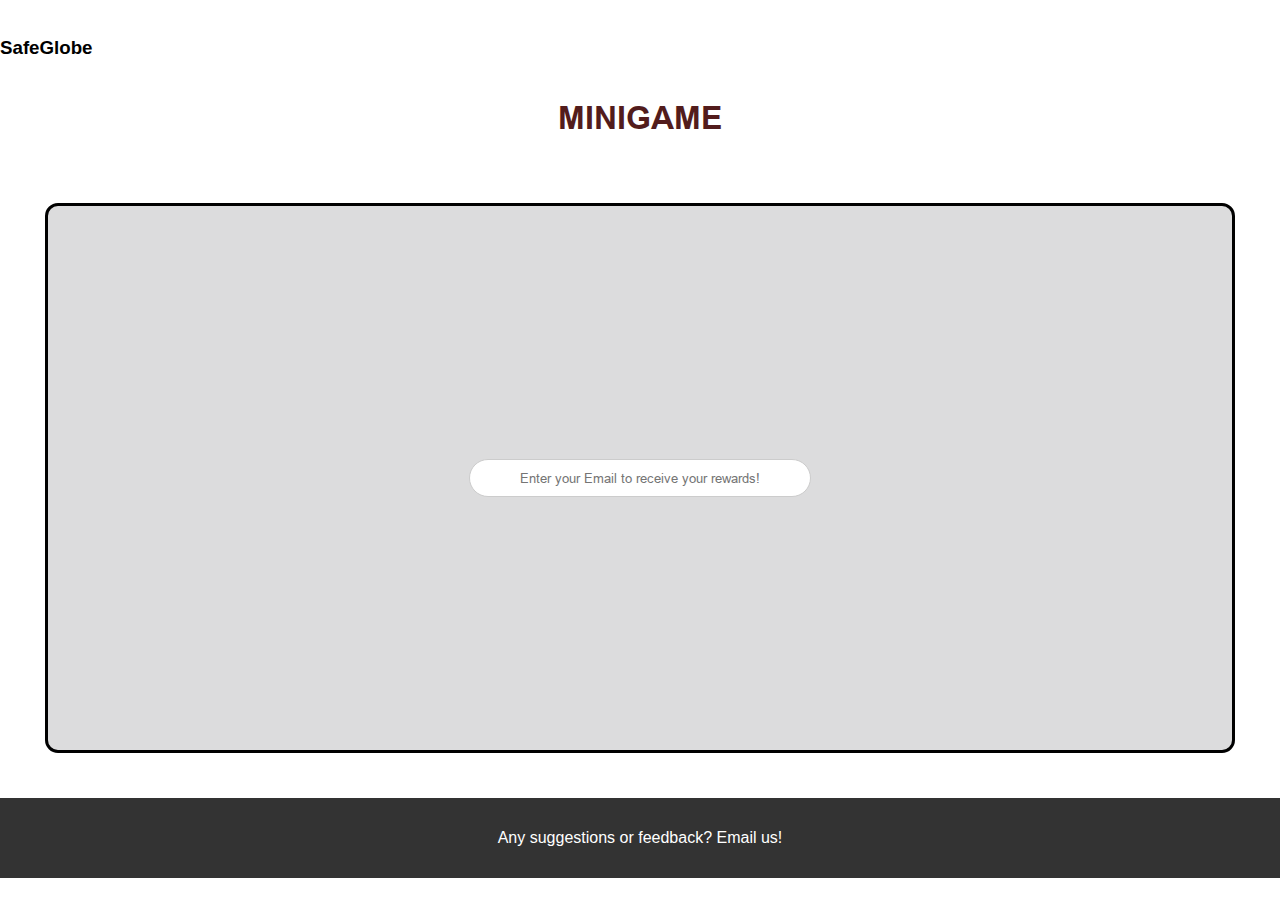
==== email-input.html @ 707d9ada "Updated minigame, added to email input and minigame-finish pages" ====
<!DOCTYPE html>
<html lang="en">
<head>
    <meta charset="UTF-8">
    <meta name="viewport" content="width=device-width, initial-scale=1.0">
    <title>Assignment 2</title>
    <link rel="stylesheet" href="style.css" type="text/css">
</head> 

<body>
    <a href="index.html" class="logo"><h3>SafeGlobe</h3></a>
    <div class="header"> <h1>MINIGAME</h1> </div>
        <div class="gamecontainer">
            <div class="email-container">
                <input type="text" id="emailInput" placeholder="Enter your Email to receive your rewards!">
            </div>
        </div>
    <div class="footer">
        <p>Any suggestions or feedback? <a href="/email">Email us!</a></p>
      </div>
    <script src="script.js"></script>
        
</body>
</html>
---- style.css ----
@font-face {
    font-family: 'ArialBoldItalic';
    src: url('fonts/Arial_Bold_Italic.ttf') format('truetype');
    font-weight: bold;
    font-style: normal;
}

@font-face {
    font-family: 'ArialBold';
    src: url('fonts/Arial_Bold.ttf') format('truetype');
    font-weight: bold;
    font-style: normal;
}

@font-face {
    font-family: 'ArialItalic';
    src: url('fonts/Arial_Italic.ttf') format('truetype');
    font-weight: normal;
    font-style: normal;
}

@font-face {
    font-family: 'Arial';
    src: url('fonts/Arial.ttf') format('truetype');
    font-weight: normal;
    font-style: normal;
}

@font-face {
    font-family: 'CalibriBoldItalic';
    src: url('fonts/Calibri\ Bold\ Italic.ttf Bold Italic.ttf') format('truetype');
    font-weight: bold;
    font-style: italic;
}

@font-face {
    font-family: 'CalibriRegular';
    src: url('fonts/Calibri\ Regular.ttf Regular.ttf') format('truetype');
    font-weight: normal;
    font-style: normal;
}

@font-face {
    font-family: 'MS PGothic';
    src: url('fonts/MS\ PGothic.ttf') format('truetype');
    font-weight: normal;
    font-style: normal;
}

h3{
    font-family: 'MS PGothic', sans-serif;
}

h1{
    font-family: 'ArialBold', sans-serif;
    color: #521C1C
}

body {
    margin: 0;
    padding: 0;
    font-family: 'Calibri', sans-serif;
}


.body{margin: 0; padding: 0;}
.logo{
    margin-left: 2rem;
    text-decoration: none;
    color: inherit;
 }

 .header{
    display: flex;
    justify-content: center;
 }

/*index*/
.mapcontainer {
    padding-left: 3rem;
    padding-right: 3rem;
    margin-bottom: 2rem;
    height: 400px; 
}

#map {
    border-radius: 30px;
    width: 100%; 
    height: 100%; 
}

.message 
{
    text-align: center;
    margin-bottom: 2rem;
    text-decoration: none;
}


/*minigame*/
.gamecontainer{
    outline-style: solid;
    background-color: #DCDCDD;
    border-radius: 10px;
    height: 30rem;
    padding: 2rem;
    margin: 3rem;
    display: flex;
    align-items: center;
    flex-direction: column;
}
.gamecontainer p{
    margin-top:2rem;
    font-size: 40px;
}

#startButton{
    border-radius: 40px;
    margin-top: 2rem;
    padding-left: 3rem;
    padding-right: 3rem;
    background-color: grey;
    text-decoration: none;
    color: white;
}

#startButton p{
    font-size: 40px;
}

/*minigame-play*/

.option {
    width: 100px; 
    height: 40px; 
    border-radius: 8px;
    padding: 10px;
    margin: 10px;
    box-shadow: 0 0 10px rgba(0, 0, 0, 0.1);
    background-color: #efa04c;
    cursor: pointer; 
}

#question-container {
    margin-bottom: 20px;
    display:flex
}

#options-container {
    display: flex;
    flex-wrap: wrap;
}

#question-container p{
    font-size: 20px;
}

#Billy {
    display: inline-block;
    margin-right: 10px; 
    height:12rem
}
#question-text {
    display: inline-block;
    border-radius: 50%;
    background-color: #ff8dba; 
    padding: 30px;
    margin-top: 0;
    margin-left: 3rem;
    margin-bottom: 0;
}

#bubble1{
    width: 0.5rem;
    height: 0.5rem;
    background-color: #ff8dba; 
    border-radius: 50%;
    margin-left: 1rem;
}
#bubble2{
    width: 0.25rem;
    height: 0.25rem;
    background-color: #ff8dba; 
    border-radius: 50%;

}

.option.correct {
    background-color: #5cb85c; 
    color: #fff; 
}

.option.wrong {
    background-color: #d9534f; 
    color: #fff; 
}

/*Email input*/
.email-container {
    text-align: center;

}
.email-container {
    display: flex;
    justify-content: center;
    align-items: center;
    height: 100%;
}

#emailInput {
    padding: 10px;
    border: 1px solid #ccc;
    border-radius: 60px; 
    width:20rem;
    text-align: center;

}

#emailInput:focus {
    border-color: #007bff;
}

/* Footer */
.footer {
    margin:0;
    background-color: #333;
    color: #fff;
    padding: 15px;
    text-align: center;
  }
  
  .footer a {
    color: #fff;
    text-decoration: none;
  }
  
  .footer a:hover {
    text-decoration: underline;
  }
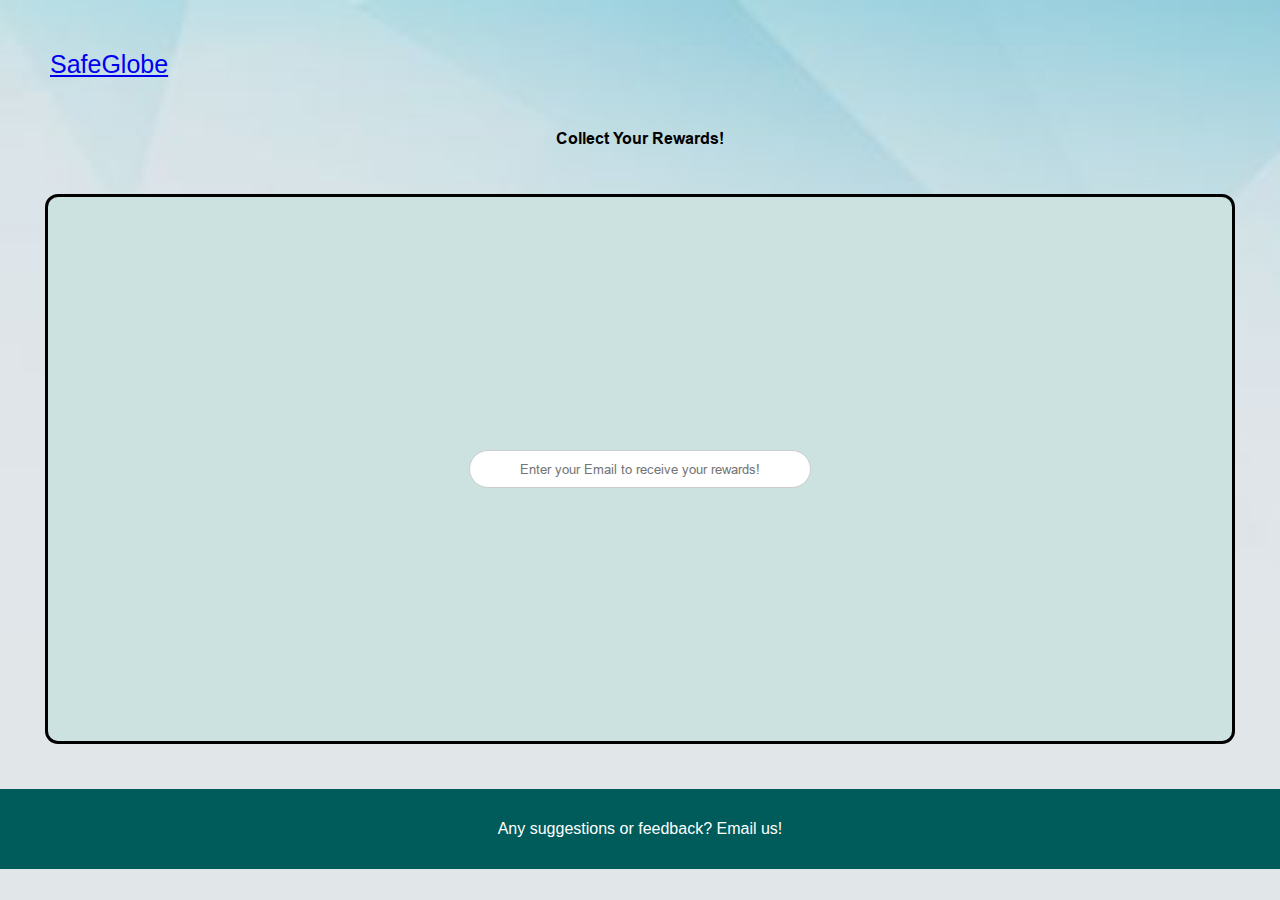
==== commit f90eb908: "added a indexstyle.css and updated some css & html" ====
--- a/email-input.html
+++ b/email-input.html
@@ -4,19 +4,24 @@
     <meta charset="UTF-8">
     <meta name="viewport" content="width=device-width, initial-scale=1.0">
     <title>Assignment 2</title>
-    <link rel="stylesheet" href="style.css" type="text/css">
+    <link rel="stylesheet" href="normalize.css">
+    <link rel="stylesheet" href="style.css">
 </head> 
 
 <body>
-    <a href="index.html" class="logo"><h3>SafeGlobe</h3></a>
-    <div class="header"> <h1>MINIGAME</h1> </div>
+    <div class ="logo">
+        <a href="index.html">SafeGlobe</a>
+    </div>
+
+    <div class="header">Collect Your Rewards!</div>
+
         <div class="gamecontainer">
             <div class="email-container">
                 <input type="text" id="emailInput" placeholder="Enter your Email to receive your rewards!">
             </div>
         </div>
     <div class="footer">
-        <p>Any suggestions or feedback? <a href="/email">Email us!</a></p>
+        <p>Any suggestions or feedback? <a href="s10258514@connect.np.edu.sg">Email us!</a></p>
       </div>
     <script src="script.js"></script>
         
--- a/style.css
+++ b/style.css
@@ -47,58 +47,42 @@
     font-style: normal;
 }
 
-h3{
-    font-family: 'MS PGothic', sans-serif;
-}
-
-h1{
-    font-family: 'ArialBold', sans-serif;
-    color: #521C1C
-}
-
 body {
+    background-image: url('images/background.jpg');
+    background-size: cover;
+    background-attachment: fixed;
     margin: 0;
     padding: 0;
     font-family: 'Calibri', sans-serif;
 }
 
-
-.body{margin: 0; padding: 0;}
-.logo{
-    margin-left: 2rem;
-    text-decoration: none;
-    color: inherit;
- }
-
- .header{
+/* Logo styling */
+.logo {
+    margin: 50px;
+    font-size: 25px;
+    font-family: 'MS PGothic', sans-serif;
+    text-decoration: none;
+}
+
+.logo:hover {
+    text-decoration: none;
+    color: teal;
+}
+
+/* Header styling */
+.header {
     display: flex;
     justify-content: center;
- }
-
-/*index*/
-.mapcontainer {
-    padding-left: 3rem;
-    padding-right: 3rem;
-    margin-bottom: 2rem;
-    height: 400px; 
-}
-
-#map {
-    border-radius: 30px;
-    width: 100%; 
-    height: 100%; 
-}
-
-.message 
-{
-    text-align: center;
-    margin-bottom: 2rem;
-    text-decoration: none;
-}
-
+    font-family: 'ArialBold', sans-serif;
+}
 
 /*minigame*/
 .gamecontainer{
+    background-image: url('images/quizbackground.jpg'); /* specify the path to your background image */
+    background-size: cover; /* cover the entire container */
+    background-position: center; /* center the background image */
+    padding: 20px; /* add padding to your content */
+    text-align: center; /* center align the content */
     outline-style: solid;
     background-color: #DCDCDD;
     border-radius: 10px;
@@ -109,6 +93,7 @@
     align-items: center;
     flex-direction: column;
 }
+
 .gamecontainer p{
     margin-top:2rem;
     font-size: 40px;
@@ -129,7 +114,6 @@
 }
 
 /*minigame-play*/
-
 .option {
     width: 100px; 
     height: 40px; 
@@ -223,7 +207,7 @@
 /* Footer */
 .footer {
     margin:0;
-    background-color: #333;
+    background-color: #005b5b;
     color: #fff;
     padding: 15px;
     text-align: center;
@@ -235,6 +219,7 @@
   }
   
   .footer a:hover {
-    text-decoration: underline;
+    text-decoration: none;
+    color: lightblue;
   }
   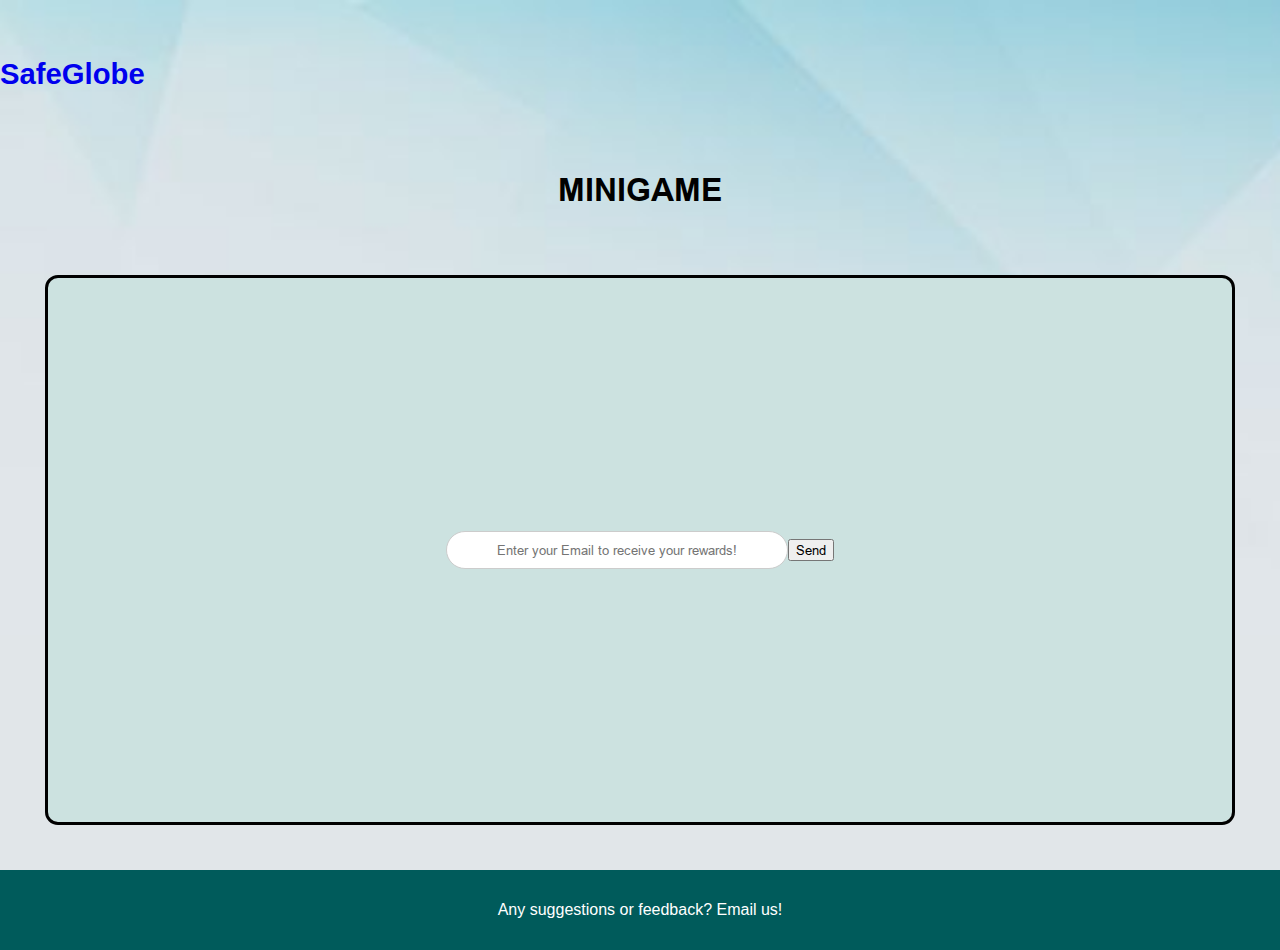
==== commit 1e81ddb6: "Updated email page to allow only first 10 emails" ====
--- a/email-input.html
+++ b/email-input.html
@@ -4,24 +4,22 @@
     <meta charset="UTF-8">
     <meta name="viewport" content="width=device-width, initial-scale=1.0">
     <title>Assignment 2</title>
-    <link rel="stylesheet" href="normalize.css">
-    <link rel="stylesheet" href="style.css">
+    <link rel="stylesheet" href="style.css" type="text/css">
 </head> 
 
 <body>
-    <div class ="logo">
-        <a href="index.html">SafeGlobe</a>
-    </div>
-
-    <div class="header">Collect Your Rewards!</div>
-
+    <a href="index.html" class="logo"><h3>SafeGlobe</h3></a>
+    <div class="header"> <h1>MINIGAME</h1> </div>
         <div class="gamecontainer">
             <div class="email-container">
                 <input type="text" id="emailInput" placeholder="Enter your Email to receive your rewards!">
+                <input type="submit" value="Send" class="btn btn-primary" id="email-submit">
+            </div>
+            <div id="add-update-msg">
             </div>
         </div>
     <div class="footer">
-        <p>Any suggestions or feedback? <a href="s10258514@connect.np.edu.sg">Email us!</a></p>
+        <p>Any suggestions or feedback? <a href="/email">Email us!</a></p>
       </div>
     <script src="script.js"></script>
         
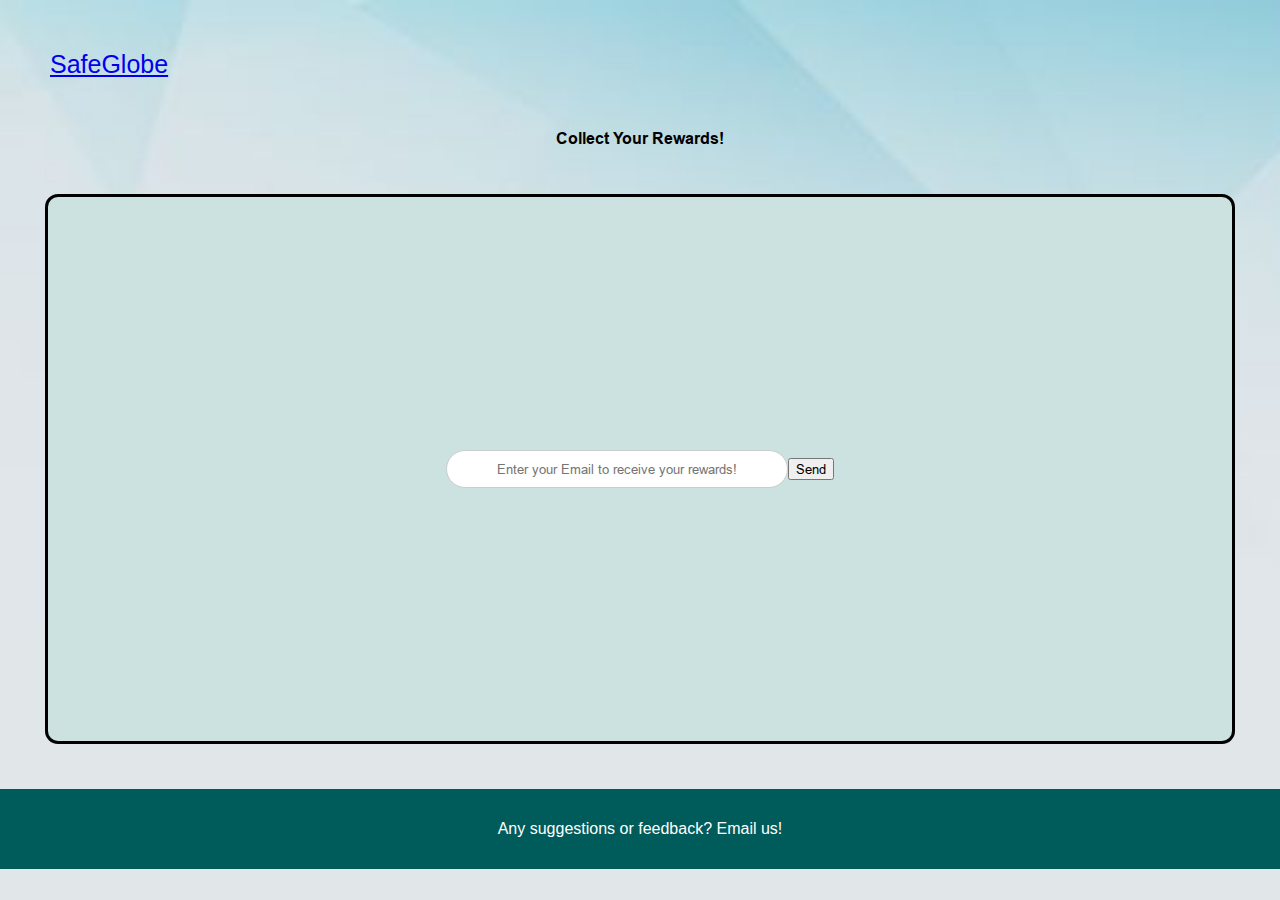
==== commit 18657d12: "Merge branch 'main' of https://github.com/cottcandy/Assignment2" ====
--- a/email-input.html
+++ b/email-input.html
@@ -4,12 +4,17 @@
     <meta charset="UTF-8">
     <meta name="viewport" content="width=device-width, initial-scale=1.0">
     <title>Assignment 2</title>
-    <link rel="stylesheet" href="style.css" type="text/css">
+    <link rel="stylesheet" href="normalize.css">
+    <link rel="stylesheet" href="style.css">
 </head> 
 
 <body>
-    <a href="index.html" class="logo"><h3>SafeGlobe</h3></a>
-    <div class="header"> <h1>MINIGAME</h1> </div>
+    <div class ="logo">
+        <a href="index.html">SafeGlobe</a>
+    </div>
+
+    <div class="header">Collect Your Rewards!</div>
+
         <div class="gamecontainer">
             <div class="email-container">
                 <input type="text" id="emailInput" placeholder="Enter your Email to receive your rewards!">
@@ -19,7 +24,7 @@
             </div>
         </div>
     <div class="footer">
-        <p>Any suggestions or feedback? <a href="/email">Email us!</a></p>
+        <p>Any suggestions or feedback? <a href="s10258514@connect.np.edu.sg">Email us!</a></p>
       </div>
     <script src="script.js"></script>
         
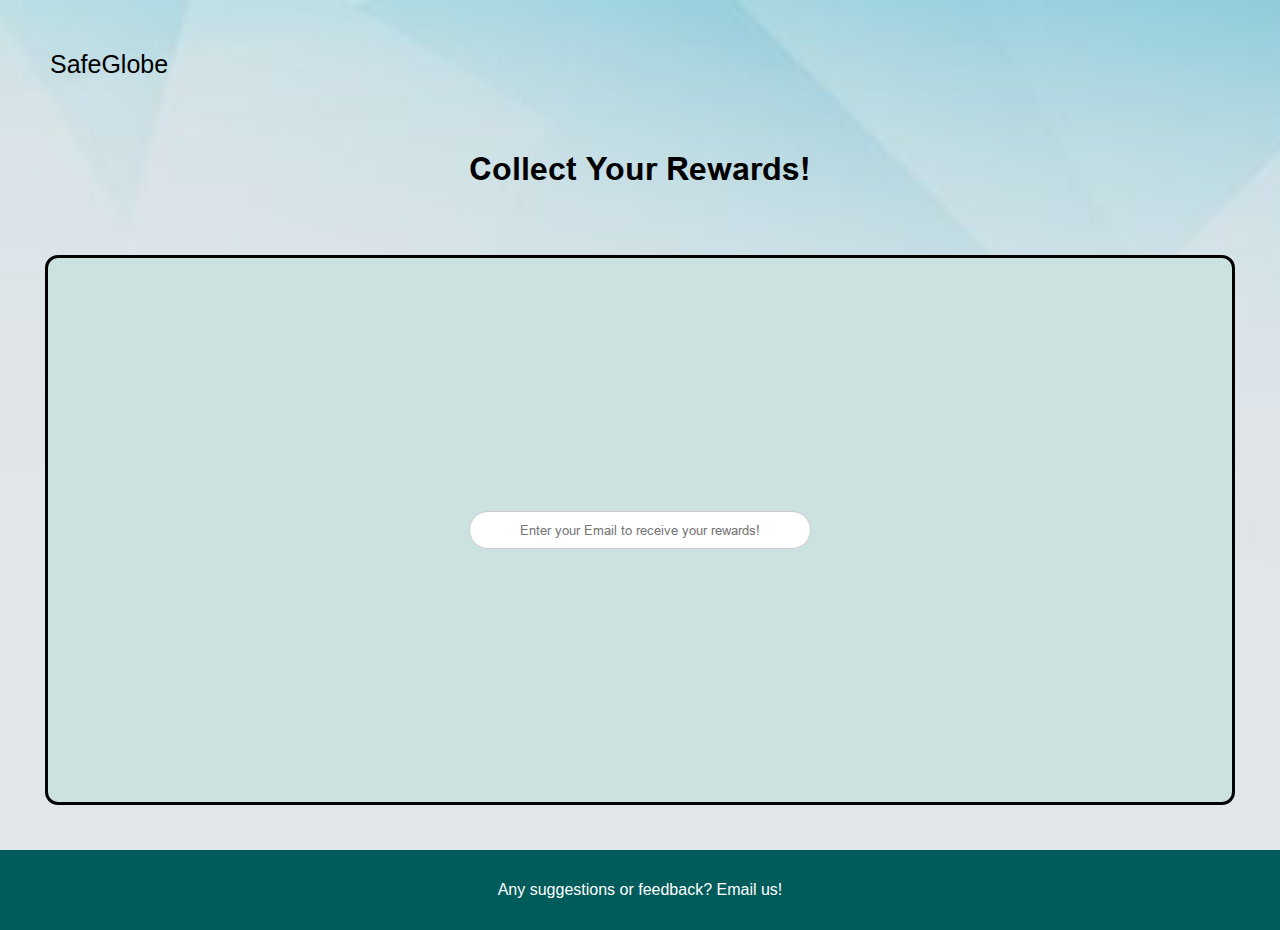
==== commit 530b32bd: "updated css, js and readme" ====
--- a/email-input.html
+++ b/email-input.html
@@ -13,18 +13,15 @@
         <a href="index.html">SafeGlobe</a>
     </div>
 
-    <div class="header">Collect Your Rewards!</div>
+    <div class="header"><h1>Collect Your Rewards!</h1></div>
 
         <div class="gamecontainer">
             <div class="email-container">
                 <input type="text" id="emailInput" placeholder="Enter your Email to receive your rewards!">
-                <input type="submit" value="Send" class="btn btn-primary" id="email-submit">
-            </div>
-            <div id="add-update-msg">
             </div>
         </div>
     <div class="footer">
-        <p>Any suggestions or feedback? <a href="s10258514@connect.np.edu.sg">Email us!</a></p>
+        <p>Any suggestions or feedback? <a href="mailto:s10258514@connect.np.edu.sg">Email us!</a></p>
       </div>
     <script src="script.js"></script>
         
--- a/style.css
+++ b/style.css
@@ -45,6 +45,31 @@
     src: url('fonts/MS\ PGothic.ttf') format('truetype');
     font-weight: normal;
     font-style: normal;
+}
+
+/* Logo styling */
+.logo {
+    margin: 50px;
+    font-size: 25px;
+    font-family: 'MS PGothic', sans-serif;
+    text-decoration: none;
+}
+
+.logo a {
+    text-decoration: none;
+    color: black;
+}
+
+.logo a:hover {
+    text-decoration: none;
+    color: teal;
+}
+
+/* Header styling */
+.header {
+    display: flex;
+    justify-content: center;
+    font-family: 'ArialBold', sans-serif;
 }
 
 body {
@@ -56,33 +81,13 @@
     font-family: 'Calibri', sans-serif;
 }
 
-/* Logo styling */
-.logo {
-    margin: 50px;
-    font-size: 25px;
-    font-family: 'MS PGothic', sans-serif;
-    text-decoration: none;
-}
-
-.logo:hover {
-    text-decoration: none;
-    color: teal;
-}
-
-/* Header styling */
-.header {
-    display: flex;
-    justify-content: center;
-    font-family: 'ArialBold', sans-serif;
-}
-
 /*minigame*/
 .gamecontainer{
-    background-image: url('images/quizbackground.jpg'); /* specify the path to your background image */
-    background-size: cover; /* cover the entire container */
-    background-position: center; /* center the background image */
-    padding: 20px; /* add padding to your content */
-    text-align: center; /* center align the content */
+    background-image: url('images/quizbackground.jpg'); 
+    background-size: cover; 
+    background-position: center;
+    padding: 20px; 
+    text-align: center; 
     outline-style: solid;
     background-color: #DCDCDD;
     border-radius: 10px;
@@ -211,15 +216,86 @@
     color: #fff;
     padding: 15px;
     text-align: center;
-  }
+}
   
-  .footer a {
+.footer a {
     color: #fff;
     text-decoration: none;
-  }
+}
   
-  .footer a:hover {
+.footer a:hover {
     text-decoration: none;
     color: lightblue;
-  }
-  +}
+
+
+/* Mobile Queries */
+@media only screen and (max-width: 600px) {
+    .logo {
+        margin: 20px;
+        font-size: 20px;
+    }
+
+    .header {
+        font-size: medium;
+    }
+
+    .gamecontainer {
+        padding: 1rem;
+        height: auto;
+        margin: 2rem;
+    }
+
+    .gamecontainer p {
+        font-size: 30px;
+    }
+
+    #startButton {
+        margin-top: 1rem;
+        padding-left: 2rem;
+        padding-right: 2rem;
+        font-size: 30px;
+    }
+
+    .option {
+        width: 80px;
+        height: 30px;
+        padding: 5px;
+        margin: 5px;
+        font-size: 14px;
+    }
+
+    #question-container p {
+        font-size: 16px;
+    }
+
+    #Billy {
+        height: 8rem;
+    }
+
+    #question-text {
+        padding: 20px;
+        margin-left: 1rem;
+    }
+
+    #bubble1 {
+        width: 0.4rem;
+        height: 0.4rem;
+        margin-left: 0.5rem;
+    }
+
+    #bubble2 {
+        width: 0.2rem;
+        height: 0.2rem;
+    }
+
+    #emailInput {
+        width: 15rem;
+        font-size: 16px;
+    }
+
+    .footer {
+        padding: 10px;
+        font-size: 12px;
+    }
+}
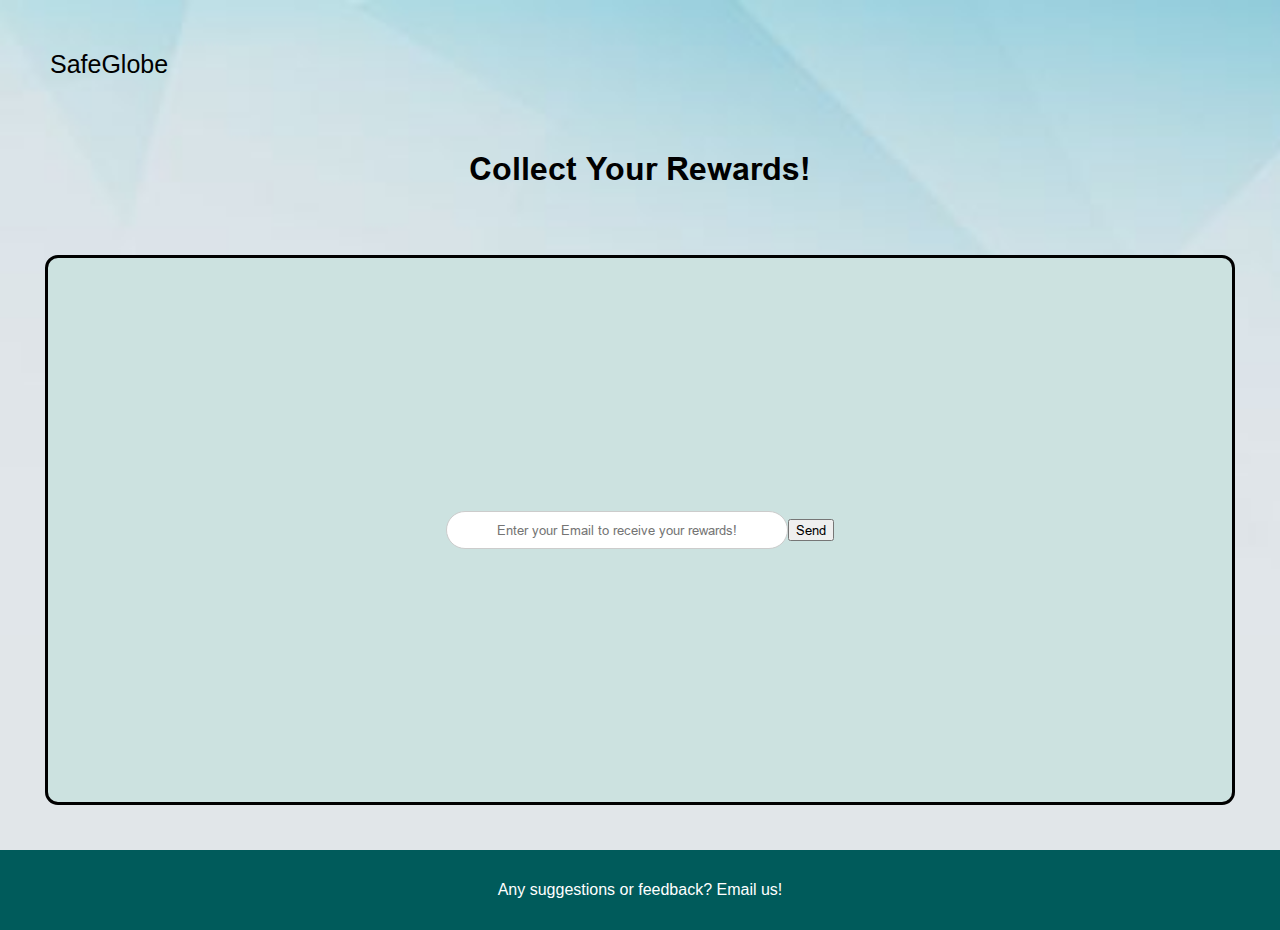
==== commit a12ecf99: "Merge branch 'main' of https://github.com/cottcandy/Assignment2" ====
--- a/email-input.html
+++ b/email-input.html
@@ -18,6 +18,9 @@
         <div class="gamecontainer">
             <div class="email-container">
                 <input type="text" id="emailInput" placeholder="Enter your Email to receive your rewards!">
+                <input type="submit" value="Send" class="btn btn-primary" id="email-submit">
+            </div>
+            <div id="add-update-msg">
             </div>
         </div>
     <div class="footer">
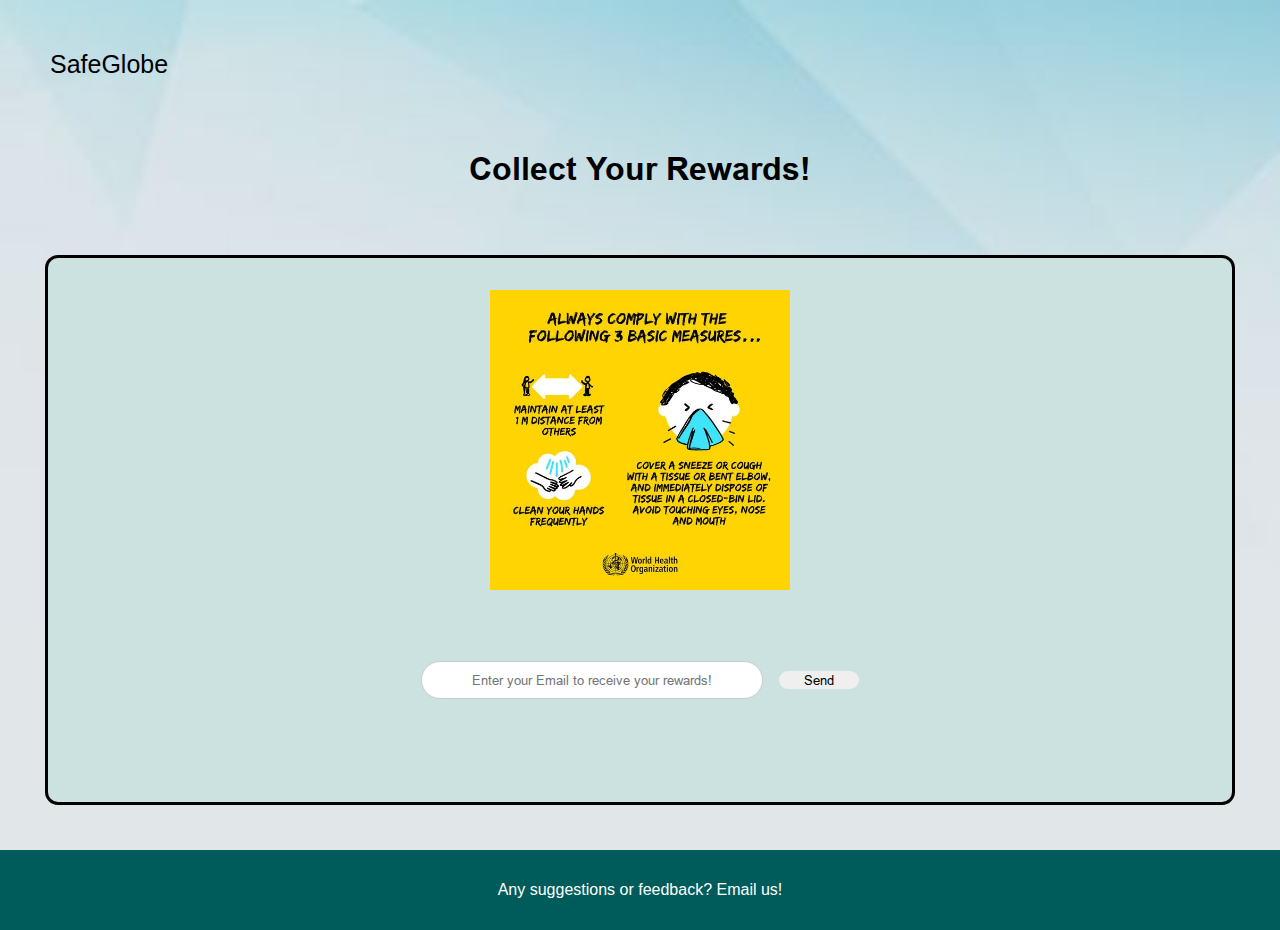
==== commit f4d359e1: "added video and editted some css" ====
--- a/email-input.html
+++ b/email-input.html
@@ -16,6 +16,9 @@
     <div class="header"><h1>Collect Your Rewards!</h1></div>
 
         <div class="gamecontainer">
+            <div class="image-box">
+                <img src="images/image5.jpg" alt="covid-measures" width="300" height="300">
+            </div>
             <div class="email-container">
                 <input type="text" id="emailInput" placeholder="Enter your Email to receive your rewards!">
                 <input type="submit" value="Send" class="btn btn-primary" id="email-submit">
--- a/style.css
+++ b/style.css
@@ -1,10 +1,3 @@
-@font-face {
-    font-family: 'ArialBoldItalic';
-    src: url('fonts/Arial_Bold_Italic.ttf') format('truetype');
-    font-weight: bold;
-    font-style: normal;
-}
-
 @font-face {
     font-family: 'ArialBold';
     src: url('fonts/Arial_Bold.ttf') format('truetype');
@@ -13,24 +6,10 @@
 }
 
 @font-face {
-    font-family: 'ArialItalic';
-    src: url('fonts/Arial_Italic.ttf') format('truetype');
-    font-weight: normal;
-    font-style: normal;
-}
-
-@font-face {
     font-family: 'Arial';
     src: url('fonts/Arial.ttf') format('truetype');
     font-weight: normal;
     font-style: normal;
-}
-
-@font-face {
-    font-family: 'CalibriBoldItalic';
-    src: url('fonts/Calibri\ Bold\ Italic.ttf Bold Italic.ttf') format('truetype');
-    font-weight: bold;
-    font-style: italic;
 }
 
 @font-face {
@@ -84,8 +63,8 @@
 /*minigame*/
 .gamecontainer{
     background-image: url('images/quizbackground.jpg'); 
-    background-size: cover; 
-    background-position: center;
+    background-size: cover;
+    background-position: center; 
     padding: 20px; 
     text-align: center; 
     outline-style: solid;
@@ -99,35 +78,59 @@
     flex-direction: column;
 }
 
+
+.gamecontainer p {
+    margin-top: 2rem;
+    font-size: 40px;
+}
+
+
 .gamecontainer p{
     margin-top:2rem;
     font-size: 40px;
 }
-
+#startcontainer{
+    display: flex;
+}
 #startButton{
     border-radius: 40px;
     margin-top: 2rem;
     padding-left: 3rem;
     padding-right: 3rem;
-    background-color: grey;
-    text-decoration: none;
+    background-color: #d3575d;
+    text-decoration: none;
+    display: flex;
+    justify-content: center;
+    align-items: center;
+    height: 5rem;
+    width: 11rem;
     color: white;
-}
-
+    font-size: 30px;
+    margin-left: 17.5rem;
+}
 #startButton p{
     font-size: 40px;
 }
+#covidman{
+    height:200px;
+    width: 300px;
+}
 
 /*minigame-play*/
 .option {
-    width: 100px; 
-    height: 40px; 
+    width: 10rem;
+    height: 5rem;
     border-radius: 8px;
     padding: 10px;
-    margin: 10px;
-    box-shadow: 0 0 10px rgba(0, 0, 0, 0.1);
-    background-color: #efa04c;
-    cursor: pointer; 
+    margin-right: 1rem;
+    margin-left: 1rem;
+    box-shadow: -5px 4px 8px rgba(0, 0, 0, 0.1);
+    background-color: #f1f1f1;
+    cursor: pointer;
+    color: #281043;
+    display: flex;
+    align-items: center;
+    justify-content: center;
 }
 
 #question-container {
@@ -145,33 +148,38 @@
 }
 
 #Billy {
-    display: inline-block;
-    margin-right: 10px; 
-    height:12rem
+    margin-right: 10px;
+    height: 20rem;
 }
 #question-text {
-    display: inline-block;
     border-radius: 50%;
-    background-color: #ff8dba; 
+    background-color: #e0f0e3;
     padding: 30px;
     margin-top: 0;
     margin-left: 3rem;
     margin-bottom: 0;
+    height: 8rem;
+    width: 30rem;
+    display: flex;
+    align-items: center;
+    box-shadow: -5px 4px 8px rgba(0, 0, 0, 0.1);
 }
 
 #bubble1{
-    width: 0.5rem;
-    height: 0.5rem;
-    background-color: #ff8dba; 
+    width: 2rem;
+    height: 2rem;
+    background-color: #e8f4ea;
     border-radius: 50%;
-    margin-left: 1rem;
+    margin-left: 2rem;
+    margin-bottom: 1rem;
+    box-shadow: -5px 4px 8px rgba(0, 0, 0, 0.1);
 }
 #bubble2{
-    width: 0.25rem;
-    height: 0.25rem;
-    background-color: #ff8dba; 
+    width: 1rem;
+    height: 1rem;
+    background-color: #e8f4ea;
     border-radius: 50%;
-
+    box-shadow: -5px 4px 8px rgba(0, 0, 0, 0.1);
 }
 
 .option.correct {
@@ -183,17 +191,33 @@
     background-color: #d9534f; 
     color: #fff; 
 }
+#result-container{
+    display: flex;
+    justify-content: center;
+}
+#sadlottie {
+    display: none;
+    margin-left:16.5rem;
+    width: 5rem;
+    height: 5rem;
+}
+#loading{
+    display:none;
+    margin-left: 1rem;
+}
 
 /*Email input*/
-.email-container {
-    text-align: center;
-
-}
+.image-box {
+    display: flex;
+    justify-content: center;
+}
+
 .email-container {
     display: flex;
     justify-content: center;
     align-items: center;
     height: 100%;
+    text-align: center;
 }
 
 #emailInput {
@@ -207,6 +231,14 @@
 
 #emailInput:focus {
     border-color: #007bff;
+}
+
+#email-submit {
+    margin-left: 1rem;
+    border: none;
+    border-radius: 20px;
+    cursor: pointer;
+    width: 80px; 
 }
 
 /* Footer */
@@ -229,70 +261,155 @@
 }
 
 
-/* Mobile Queries */
-@media only screen and (max-width: 600px) {
+@media only screen and (max-width: 768px) {
+    /* Logo styling */
     .logo {
         margin: 20px;
         font-size: 20px;
     }
 
     .header {
-        font-size: medium;
-    }
-
+        font-size: small;
+    }
+
+    /*minigame*/
     .gamecontainer {
-        padding: 1rem;
+        padding: 10px;
+        margin: 1rem;
         height: auto;
-        margin: 2rem;
     }
 
     .gamecontainer p {
-        font-size: 30px;
+        font-size: 20px;
+    }
+
+    #startcontainer {
+        flex-direction: column;
+        align-items: center;
     }
 
     #startButton {
-        margin-top: 1rem;
-        padding-left: 2rem;
-        padding-right: 2rem;
-        font-size: 30px;
-    }
-
+        border-radius: 40px;
+        margin-top: 0;
+        background-color: #d3575d;
+        text-decoration: none;
+        display: flex;
+        justify-content: center;
+        align-items: center;
+        height: 2rem;
+        width: 2rem;
+        color: white;
+        font-size: 10px;
+        margin-left: 0;
+    }
+
+    #startButton p {
+        font-size: 15px;
+    }
+
+    #covidman {
+        margin: 0;
+    }
+
+    /*minigame-play*/
+
+    .gamecontainer {
+        padding: 10px;
+        margin: 1rem;
+        height: auto;
+    }
+    
+    .gamecontainer p {
+        font-size: 20px;
+    }
+    
     .option {
-        width: 80px;
-        height: 30px;
-        padding: 5px;
-        margin: 5px;
+        width: 6rem;
+        height: 5rem;
+        margin-right: 0.5rem;
+        margin-left: 0.5rem;
+        margin-bottom: 0.5rem;
+        font-size: 10px;
+    }
+    #Billy {
+        margin-right: 0;
+        max-width:100%;
+        height: 10rem;
+    }
+    #question-container p{
+        font-size: 10px;
+    }
+    .qn-bubble{
+        margin-right: 10rem;
+    }
+    #question-text {
+        height: auto;
+        width: 100%;
+        margin-right:0;
+        margin-left:0;
+    }
+    
+    #bubble1 {
+        width: 1rem;
+        height: 1rem;
+        margin-left: 1rem;
+        margin-bottom: 0.5rem;
+    }
+    
+    #bubble2 {
+        width: 0.5rem;
+        height: 0.5rem;
+    }
+
+    #options-container {
+        margin-left:2rem;
+    }
+
+    #sadlottie {
+        margin-left: auto; 
+        margin-right: auto; 
+        width: 3rem;
+        height: 3rem;
+    }    
+
+    /* email-input */
+    .email-container {
+        text-align: center;
+        display: flex;
+        flex-direction: column;
+        justify-content: center;
+        align-items: center;
+    }
+
+    #emailInput {
+        padding: 10px;
+        border: 1px solid #ccc;
+        border-radius: 60px; 
+        width: 250px;
+        text-align: center;
+        margin-bottom: 20px; 
+        margin-top: 20px;
+    }
+
+    #email-submit {
+        padding: 10px 20px;
+        border: none;
+        border-radius: 20px;
+        cursor: pointer;
+        font-size: 12px;
+        width: 80px; 
+        margin-bottom: auto;
+        margin-top: 5px;
+    }
+    
+    #add-update-msg {
+        text-align: center;
         font-size: 14px;
-    }
-
-    #question-container p {
-        font-size: 16px;
-    }
-
-    #Billy {
-        height: 8rem;
-    }
-
-    #question-text {
-        padding: 20px;
-        margin-left: 1rem;
-    }
-
-    #bubble1 {
-        width: 0.4rem;
-        height: 0.4rem;
-        margin-left: 0.5rem;
-    }
-
-    #bubble2 {
-        width: 0.2rem;
-        height: 0.2rem;
-    }
-
-    #emailInput {
-        width: 15rem;
-        font-size: 16px;
-    }
+        color: #555;
+    }
+
+    /* minigame-finish */
+
 
     .footer {
         padding: 10px;
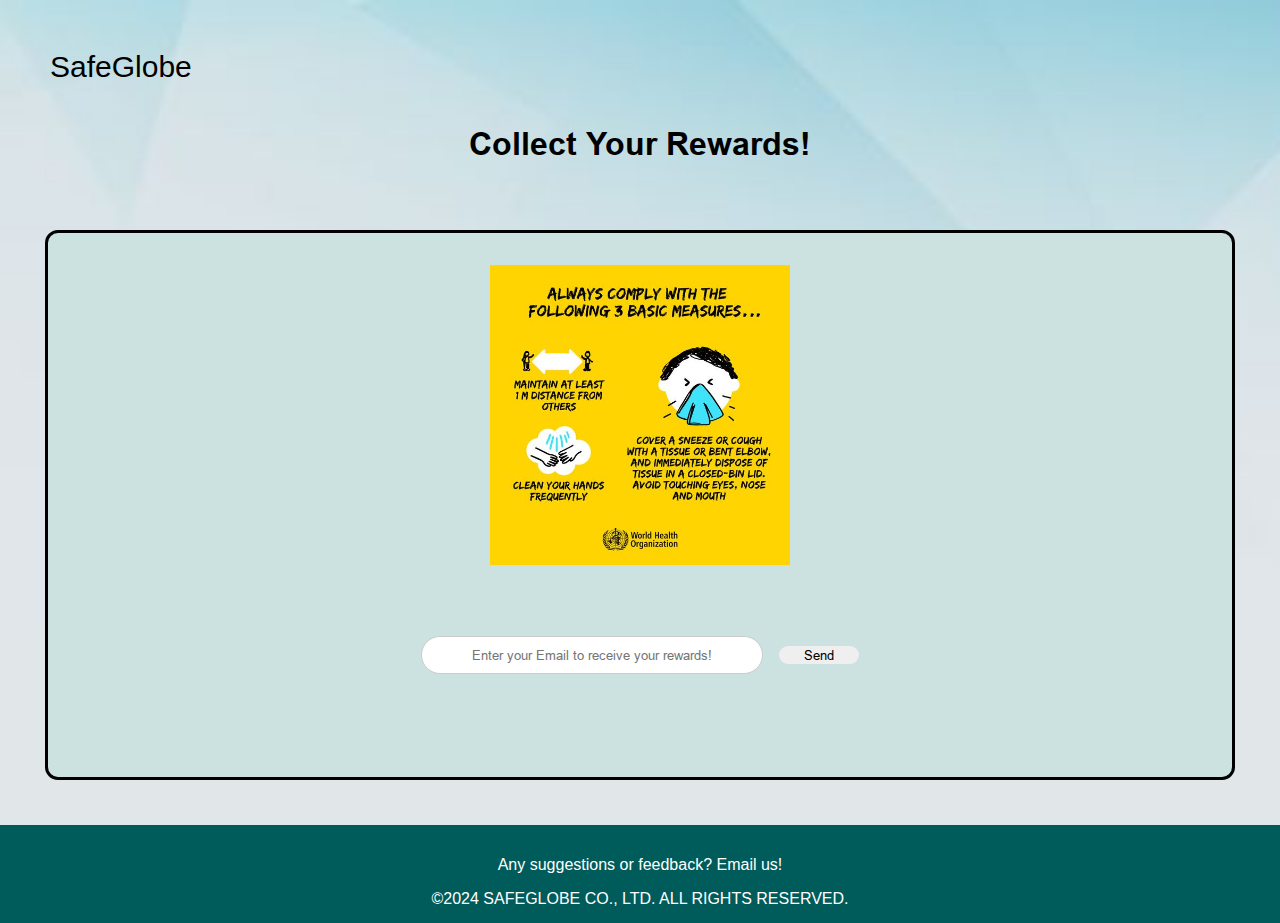
==== commit 71250c5b: "updated html and js" ====
--- a/email-input.html
+++ b/email-input.html
@@ -28,6 +28,7 @@
         </div>
     <div class="footer">
         <p>Any suggestions or feedback? <a href="mailto:s10258514@connect.np.edu.sg">Email us!</a></p>
+        <p id = "copyrights">©2024 SAFEGLOBE CO., LTD. ALL RIGHTS RESERVED.</p>
       </div>
     <script src="script.js"></script>
         
--- a/style.css
+++ b/style.css
@@ -29,7 +29,8 @@
 /* Logo styling */
 .logo {
     margin: 50px;
-    font-size: 25px;
+    margin-bottom: 20px;
+    font-size: 30px;
     font-family: 'MS PGothic', sans-serif;
     text-decoration: none;
 }
@@ -241,6 +242,11 @@
     width: 80px; 
 }
 
+/*minigame-finish*/
+#star {
+    margin-left: 10rem;
+}
+
 /* Footer */
 .footer {
     margin:0;
@@ -260,6 +266,9 @@
     color: lightblue;
 }
 
+#copyrights {
+    margin-bottom: 0;
+}
 
 @media only screen and (max-width: 768px) {
     /* Logo styling */
@@ -409,7 +418,9 @@
     }
 
     /* minigame-finish */
-
+    #star {
+        margin-left: 0.5rem;
+    }
 
     .footer {
         padding: 10px;
